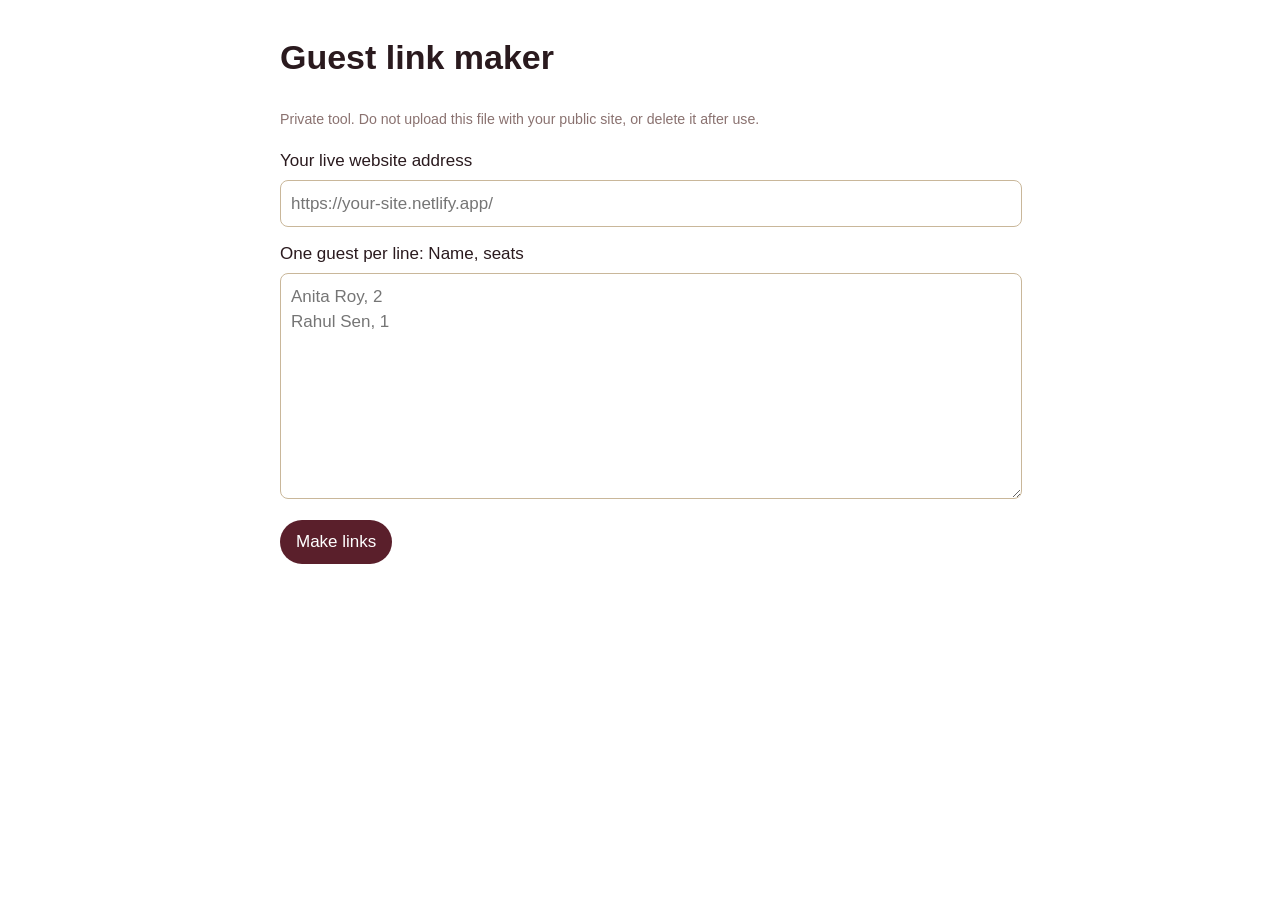
==== links.html @ 2b2aac69 "Updated design and values" ====
<!DOCTYPE html>
<html lang="en"><head><meta charset="utf-8"><meta name="viewport" content="width=device-width,initial-scale=1"><meta name="robots" content="noindex"><title>Guest link maker</title>
<style>body{font:17px/1.5 -apple-system,Helvetica,Arial,sans-serif;max-width:720px;margin:32px auto;padding:0 18px;color:#2a1a1e}textarea,input{width:100%;font:inherit;padding:10px;border:1px solid #c9b79a;border-radius:8px;margin:6px 0 14px}button{font:inherit;padding:9px 16px;border:0;border-radius:999px;background:#5a1f2b;color:#fff;cursor:pointer}.r{display:flex;gap:10px;align-items:center;border-bottom:1px solid #eadfce;padding:10px 0;flex-wrap:wrap}.r b{min-width:140px}.r code{flex:1;min-width:200px;word-break:break-all;font-size:13px;color:#6b5a5c}small{color:#8a7270}</style></head>
<body>
<h1>Guest link maker</h1>
<p><small>Private tool. Do not upload this file with your public site, or delete it after use.</small></p>
<label>Your live website address</label>
<input id="base" placeholder="https://your-site.netlify.app/">
<label>One guest per line: Name, seats</label>
<textarea id="names" rows="8" placeholder="Anita Roy, 2&#10;Rahul Sen, 1"></textarea>
<button id="go">Make links</button>
<div id="out"></div>
<script>
document.getElementById('go').onclick=function(){
  var base=document.getElementById('base').value.trim()||location.origin+location.pathname.replace(/links\.html$/,'');
  if(!/\/$/.test(base)&&!/\.html$/.test(base))base+='/';
  var out=document.getElementById('out');out.textContent='';
  document.getElementById('names').value.split('\n').forEach(function(l){
    var p=l.split(','),n=(p[0]||'').trim();if(!n)return;
    var s=Math.min(6,Math.max(1,parseInt(p[1],10)||1)),u=base+'?guest='+encodeURIComponent(n)+'&seats='+s;
    var r=document.createElement('div');r.className='r';
    var b=document.createElement('b');b.textContent=n;
    var c=document.createElement('code');c.textContent=u;
    var cb=document.createElement('button');cb.textContent='Copy';cb.onclick=function(){navigator.clipboard.writeText(u);cb.textContent='Copied'};
    var w=document.createElement('a');w.href='https://wa.me/?text='+encodeURIComponent('You are warmly invited: '+u);w.target='_blank';w.rel='noopener';w.textContent='WhatsApp';
    r.append(b,c,cb,w);out.appendChild(r);
  });
};
</script>
</body></html>
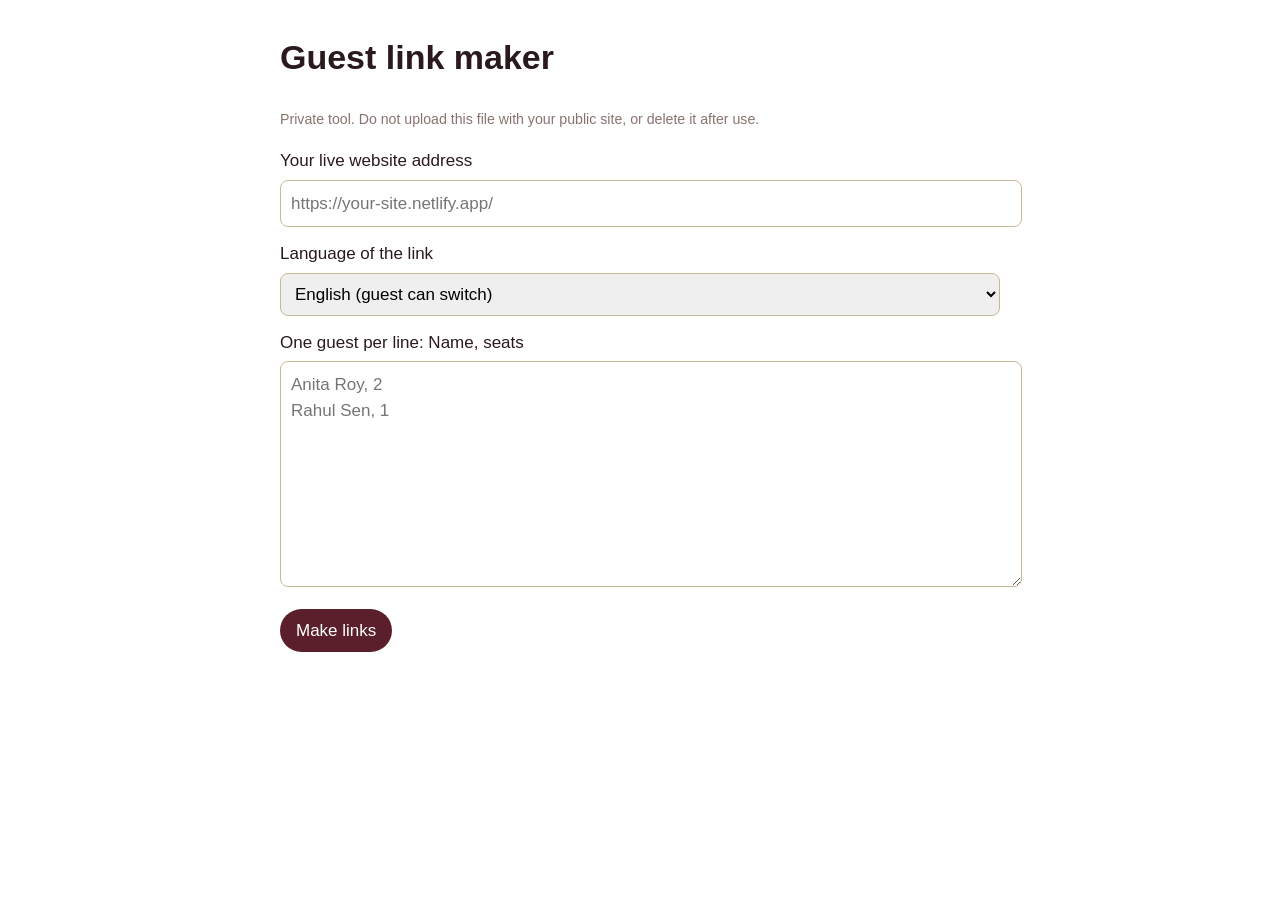
==== commit ed28e928: "Added bengali translation feature" ====
--- a/links.html
+++ b/links.html
@@ -6,6 +6,8 @@
 <p><small>Private tool. Do not upload this file with your public site, or delete it after use.</small></p>
 <label>Your live website address</label>
 <input id="base" placeholder="https://your-site.netlify.app/">
+<label>Language of the link</label>
+<select id="lg" style="width:100%;font:inherit;padding:10px;border:1px solid #c9b79a;border-radius:8px;margin:6px 0 14px"><option value="">English (guest can switch)</option><option value="bn">বাংলা (guest can switch)</option></select>
 <label>One guest per line: Name, seats</label>
 <textarea id="names" rows="8" placeholder="Anita Roy, 2&#10;Rahul Sen, 1"></textarea>
 <button id="go">Make links</button>
@@ -17,12 +19,12 @@
   var out=document.getElementById('out');out.textContent='';
   document.getElementById('names').value.split('\n').forEach(function(l){
     var p=l.split(','),n=(p[0]||'').trim();if(!n)return;
-    var s=Math.min(6,Math.max(1,parseInt(p[1],10)||1)),u=base+'?guest='+encodeURIComponent(n)+'&seats='+s;
+    var s=Math.min(6,Math.max(1,parseInt(p[1],10)||1)),u=base+'?guest='+encodeURIComponent(n)+'&seats='+s+(document.getElementById('lg').value?'&lang='+document.getElementById('lg').value:'');
     var r=document.createElement('div');r.className='r';
     var b=document.createElement('b');b.textContent=n;
     var c=document.createElement('code');c.textContent=u;
     var cb=document.createElement('button');cb.textContent='Copy';cb.onclick=function(){navigator.clipboard.writeText(u);cb.textContent='Copied'};
-    var w=document.createElement('a');w.href='https://wa.me/?text='+encodeURIComponent('You are warmly invited: '+u);w.target='_blank';w.rel='noopener';w.textContent='WhatsApp';
+    var w=document.createElement('a');w.href='https://wa.me/?text='+encodeURIComponent((document.getElementById('lg').value==='bn'?'আপনাকে সাদর আমন্ত্রণ: ':'You are warmly invited: ')+u);w.target='_blank';w.rel='noopener';w.textContent='WhatsApp';
     r.append(b,c,cb,w);out.appendChild(r);
   });
 };
